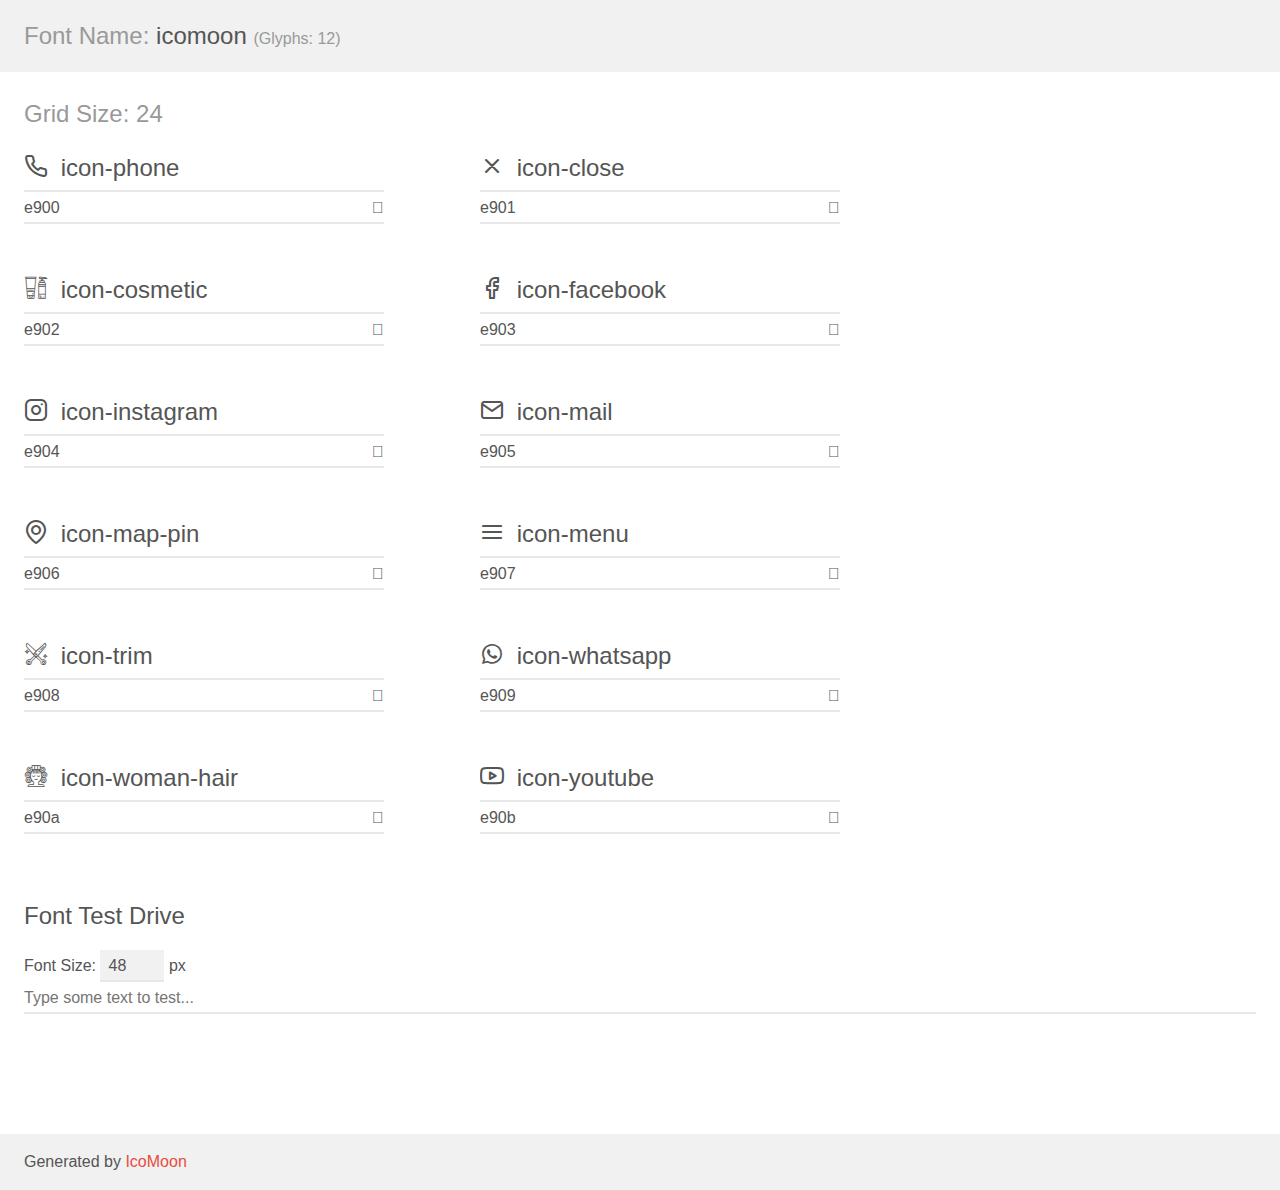
==== assets/fonts/demo.html @ 35360917 "falta terminar" ====
<!doctype html>
<html>
<head>
    <meta charset="utf-8">
    <title>IcoMoon Demo</title>
    <meta name="description" content="An Icon Font Generated By IcoMoon.io">
    <meta name="viewport" content="width=device-width, initial-scale=1">
    <link rel="stylesheet" href="demo-files/demo.css">
    <link rel="stylesheet" href="style.css"></head>
<body>
    <div class="bgc1 clearfix">
        <h1 class="mhmm mvm"><span class="fgc1">Font Name:</span> icomoon <small class="fgc1">(Glyphs:&nbsp;12)</small></h1>
    </div>
    <div class="clearfix mhl ptl">
        <h1 class="mvm mtn fgc1">Grid Size: 24</h1>
        <div class="glyph fs1">
            <div class="clearfix bshadow0 pbs">
                <span class="icon-phone"></span>
                <span class="mls"> icon-phone</span>
            </div>
            <fieldset class="fs0 size1of1 clearfix hidden-false">
                <input type="text" readonly value="e900" class="unit size1of2" />
                <input type="text" maxlength="1" readonly value="&#xe900;" class="unitRight size1of2 talign-right" />
            </fieldset>
            <div class="fs0 bshadow0 clearfix hidden-true">
                <span class="unit pvs fgc1">liga: </span>
                <input type="text" readonly value="" class="liga unitRight" />
            </div>
        </div>
        <div class="glyph fs1">
            <div class="clearfix bshadow0 pbs">
                <span class="icon-close"></span>
                <span class="mls"> icon-close</span>
            </div>
            <fieldset class="fs0 size1of1 clearfix hidden-false">
                <input type="text" readonly value="e901" class="unit size1of2" />
                <input type="text" maxlength="1" readonly value="&#xe901;" class="unitRight size1of2 talign-right" />
            </fieldset>
            <div class="fs0 bshadow0 clearfix hidden-true">
                <span class="unit pvs fgc1">liga: </span>
                <input type="text" readonly value="" class="liga unitRight" />
            </div>
        </div>
        <div class="glyph fs1">
            <div class="clearfix bshadow0 pbs">
                <span class="icon-cosmetic"></span>
                <span class="mls"> icon-cosmetic</span>
            </div>
            <fieldset class="fs0 size1of1 clearfix hidden-false">
                <input type="text" readonly value="e902" class="unit size1of2" />
                <input type="text" maxlength="1" readonly value="&#xe902;" class="unitRight size1of2 talign-right" />
            </fieldset>
            <div class="fs0 bshadow0 clearfix hidden-true">
                <span class="unit pvs fgc1">liga: </span>
                <input type="text" readonly value="" class="liga unitRight" />
            </div>
        </div>
        <div class="glyph fs1">
            <div class="clearfix bshadow0 pbs">
                <span class="icon-facebook"></span>
                <span class="mls"> icon-facebook</span>
            </div>
            <fieldset class="fs0 size1of1 clearfix hidden-false">
                <input type="text" readonly value="e903" class="unit size1of2" />
                <input type="text" maxlength="1" readonly value="&#xe903;" class="unitRight size1of2 talign-right" />
            </fieldset>
            <div class="fs0 bshadow0 clearfix hidden-true">
                <span class="unit pvs fgc1">liga: </span>
                <input type="text" readonly value="" class="liga unitRight" />
            </div>
        </div>
        <div class="glyph fs1">
            <div class="clearfix bshadow0 pbs">
                <span class="icon-instagram"></span>
                <span class="mls"> icon-instagram</span>
            </div>
            <fieldset class="fs0 size1of1 clearfix hidden-false">
                <input type="text" readonly value="e904" class="unit size1of2" />
                <input type="text" maxlength="1" readonly value="&#xe904;" class="unitRight size1of2 talign-right" />
            </fieldset>
            <div class="fs0 bshadow0 clearfix hidden-true">
                <span class="unit pvs fgc1">liga: </span>
                <input type="text" readonly value="" class="liga unitRight" />
            </div>
        </div>
        <div class="glyph fs1">
            <div class="clearfix bshadow0 pbs">
                <span class="icon-mail"></span>
                <span class="mls"> icon-mail</span>
            </div>
            <fieldset class="fs0 size1of1 clearfix hidden-false">
                <input type="text" readonly value="e905" class="unit size1of2" />
                <input type="text" maxlength="1" readonly value="&#xe905;" class="unitRight size1of2 talign-right" />
            </fieldset>
            <div class="fs0 bshadow0 clearfix hidden-true">
                <span class="unit pvs fgc1">liga: </span>
                <input type="text" readonly value="" class="liga unitRight" />
            </div>
        </div>
        <div class="glyph fs1">
            <div class="clearfix bshadow0 pbs">
                <span class="icon-map-pin"></span>
                <span class="mls"> icon-map-pin</span>
            </div>
            <fieldset class="fs0 size1of1 clearfix hidden-false">
                <input type="text" readonly value="e906" class="unit size1of2" />
                <input type="text" maxlength="1" readonly value="&#xe906;" class="unitRight size1of2 talign-right" />
            </fieldset>
            <div class="fs0 bshadow0 clearfix hidden-true">
                <span class="unit pvs fgc1">liga: </span>
                <input type="text" readonly value="" class="liga unitRight" />
            </div>
        </div>
        <div class="glyph fs1">
            <div class="clearfix bshadow0 pbs">
                <span class="icon-menu"></span>
                <span class="mls"> icon-menu</span>
            </div>
            <fieldset class="fs0 size1of1 clearfix hidden-false">
                <input type="text" readonly value="e907" class="unit size1of2" />
                <input type="text" maxlength="1" readonly value="&#xe907;" class="unitRight size1of2 talign-right" />
            </fieldset>
            <div class="fs0 bshadow0 clearfix hidden-true">
                <span class="unit pvs fgc1">liga: </span>
                <input type="text" readonly value="" class="liga unitRight" />
            </div>
        </div>
        <div class="glyph fs1">
            <div class="clearfix bshadow0 pbs">
                <span class="icon-trim"></span>
                <span class="mls"> icon-trim</span>
            </div>
            <fieldset class="fs0 size1of1 clearfix hidden-false">
                <input type="text" readonly value="e908" class="unit size1of2" />
                <input type="text" maxlength="1" readonly value="&#xe908;" class="unitRight size1of2 talign-right" />
            </fieldset>
            <div class="fs0 bshadow0 clearfix hidden-true">
                <span class="unit pvs fgc1">liga: </span>
                <input type="text" readonly value="" class="liga unitRight" />
            </div>
        </div>
        <div class="glyph fs1">
            <div class="clearfix bshadow0 pbs">
                <span class="icon-whatsapp"></span>
                <span class="mls"> icon-whatsapp</span>
            </div>
            <fieldset class="fs0 size1of1 clearfix hidden-false">
                <input type="text" readonly value="e909" class="unit size1of2" />
                <input type="text" maxlength="1" readonly value="&#xe909;" class="unitRight size1of2 talign-right" />
            </fieldset>
            <div class="fs0 bshadow0 clearfix hidden-true">
                <span class="unit pvs fgc1">liga: </span>
                <input type="text" readonly value="" class="liga unitRight" />
            </div>
        </div>
        <div class="glyph fs1">
            <div class="clearfix bshadow0 pbs">
                <span class="icon-woman-hair"></span>
                <span class="mls"> icon-woman-hair</span>
            </div>
            <fieldset class="fs0 size1of1 clearfix hidden-false">
                <input type="text" readonly value="e90a" class="unit size1of2" />
                <input type="text" maxlength="1" readonly value="&#xe90a;" class="unitRight size1of2 talign-right" />
            </fieldset>
            <div class="fs0 bshadow0 clearfix hidden-true">
                <span class="unit pvs fgc1">liga: </span>
                <input type="text" readonly value="" class="liga unitRight" />
            </div>
        </div>
        <div class="glyph fs1">
            <div class="clearfix bshadow0 pbs">
                <span class="icon-youtube"></span>
                <span class="mls"> icon-youtube</span>
            </div>
            <fieldset class="fs0 size1of1 clearfix hidden-false">
                <input type="text" readonly value="e90b" class="unit size1of2" />
                <input type="text" maxlength="1" readonly value="&#xe90b;" class="unitRight size1of2 talign-right" />
            </fieldset>
            <div class="fs0 bshadow0 clearfix hidden-true">
                <span class="unit pvs fgc1">liga: </span>
                <input type="text" readonly value="" class="liga unitRight" />
            </div>
        </div>
    </div>

    <!--[if gt IE 8]><!-->
    <div class="mhl clearfix mbl">
        <h1>Font Test Drive</h1>
        <label>
            Font Size: <input id="fontSize" type="number" class="textbox0 mbm"
            min="8" value="48" />
            px
        </label>
        <input id="testText" type="text" class="phl size1of1 mvl"
        placeholder="Type some text to test..." value=""/>
        <div id="testDrive" class="icon-" style="font-family: icomoon">&nbsp;
        </div>
    </div>
    <!--<![endif]-->
    <div class="bgc1 clearfix">
        <p class="mhl">Generated by <a href="https://icomoon.io/app">IcoMoon</a></p>
    </div>

    <script src="demo-files/demo.js"></script>
</body>
</html>
---- assets/fonts/demo-files/demo.css ----
body {
  padding: 0;
  margin: 0;
  font-family: sans-serif;
  font-size: 1em;
  line-height: 1.5;
  color: #555;
  background: #fff;
}
h1 {
  font-size: 1.5em;
  font-weight: normal;
}
small {
  font-size: .66666667em;
}
a {
  color: #e74c3c;
  text-decoration: none;
}
a:hover, a:focus {
  box-shadow: 0 1px #e74c3c;
}
.bshadow0, input {
  box-shadow: inset 0 -2px #e7e7e7;
}
input:hover {
  box-shadow: inset 0 -2px #ccc;
}
input, fieldset {
  font-family: sans-serif;
  font-size: 1em;
  margin: 0;
  padding: 0;
  border: 0;
}
input {
  color: inherit;
  line-height: 1.5;
  height: 1.5em;
  padding: .25em 0;
}
input:focus {
  outline: none;
  box-shadow: inset 0 -2px #449fdb;
}
.glyph {
  font-size: 16px;
  width: 15em;
  padding-bottom: 1em;
  margin-right: 4em;
  margin-bottom: 1em;
  float: left;
  overflow: hidden;
}
.liga {
  width: 80%;
  width: calc(100% - 2.5em);
}
.talign-right {
  text-align: right;
}
.talign-center {
  text-align: center;
}
.bgc1 {
  background: #f1f1f1;
}
.fgc1 {
  color: #999;
}
.fgc0 {
  color: #000;
}
p {
  margin-top: 1em;
  margin-bottom: 1em;
}
.mvm {
  margin-top: .75em;
  margin-bottom: .75em;
}
.mtn {
  margin-top: 0;
}
.mtl, .mal {
  margin-top: 1.5em;
}
.mbl, .mal {
  margin-bottom: 1.5em;
}
.mal, .mhl {
  margin-left: 1.5em;
  margin-right: 1.5em;
}
.mhmm {
  margin-left: 1em;
  margin-right: 1em;
}
.mls {
  margin-left: .25em;
}
.ptl {
  padding-top: 1.5em;
}
.pbs, .pvs {
  padding-bottom: .25em;
}
.pvs, .pts {
  padding-top: .25em;
}
.unit {
  float: left;
}
.unitRight {
  float: right;
}
.size1of2 {
  width: 50%;
}
.size1of1 {
  width: 100%;
}
.clearfix:before, .clearfix:after {
  content: " ";
  display: table;
}
.clearfix:after {
  clear: both;
}
.hidden-true {
  display: none;
}
.textbox0 {
  width: 3em;
  background: #f1f1f1;
  padding: .25em .5em;
  line-height: 1.5;
  height: 1.5em;
}
#testDrive {
  display: block;
  padding-top: 24px;
  line-height: 1.5;
}
.fs0 {
  font-size: 16px;
}
.fs1 {
  font-size: 24px;
}
---- assets/fonts/style.css ----
@font-face {
  font-family: 'icomoon';
  src:  url('fonts/icomoon.eot?c4ncjl');
  src:  url('fonts/icomoon.eot?c4ncjl#iefix') format('embedded-opentype'),
    url('fonts/icomoon.ttf?c4ncjl') format('truetype'),
    url('fonts/icomoon.woff?c4ncjl') format('woff'),
    url('fonts/icomoon.svg?c4ncjl#icomoon') format('svg');
  font-weight: normal;
  font-style: normal;
  font-display: block;
}

[class^="icon-"], [class*=" icon-"] {
  /* use !important to prevent issues with browser extensions that change fonts */
  font-family: 'icomoon' !important;
  speak: never;
  font-style: normal;
  font-weight: normal;
  font-variant: normal;
  text-transform: none;
  line-height: 1;

  /* Better Font Rendering =========== */
  -webkit-font-smoothing: antialiased;
  -moz-osx-font-smoothing: grayscale;
}

.icon-phone:before {
  content: "\e900";
}
.icon-close:before {
  content: "\e901";
}
.icon-cosmetic:before {
  content: "\e902";
}
.icon-facebook:before {
  content: "\e903";
}
.icon-instagram:before {
  content: "\e904";
}
.icon-mail:before {
  content: "\e905";
}
.icon-map-pin:before {
  content: "\e906";
}
.icon-menu:before {
  content: "\e907";
}
.icon-trim:before {
  content: "\e908";
}
.icon-whatsapp:before {
  content: "\e909";
}
.icon-woman-hair:before {
  content: "\e90a";
}
.icon-youtube:before {
  content: "\e90b";
}
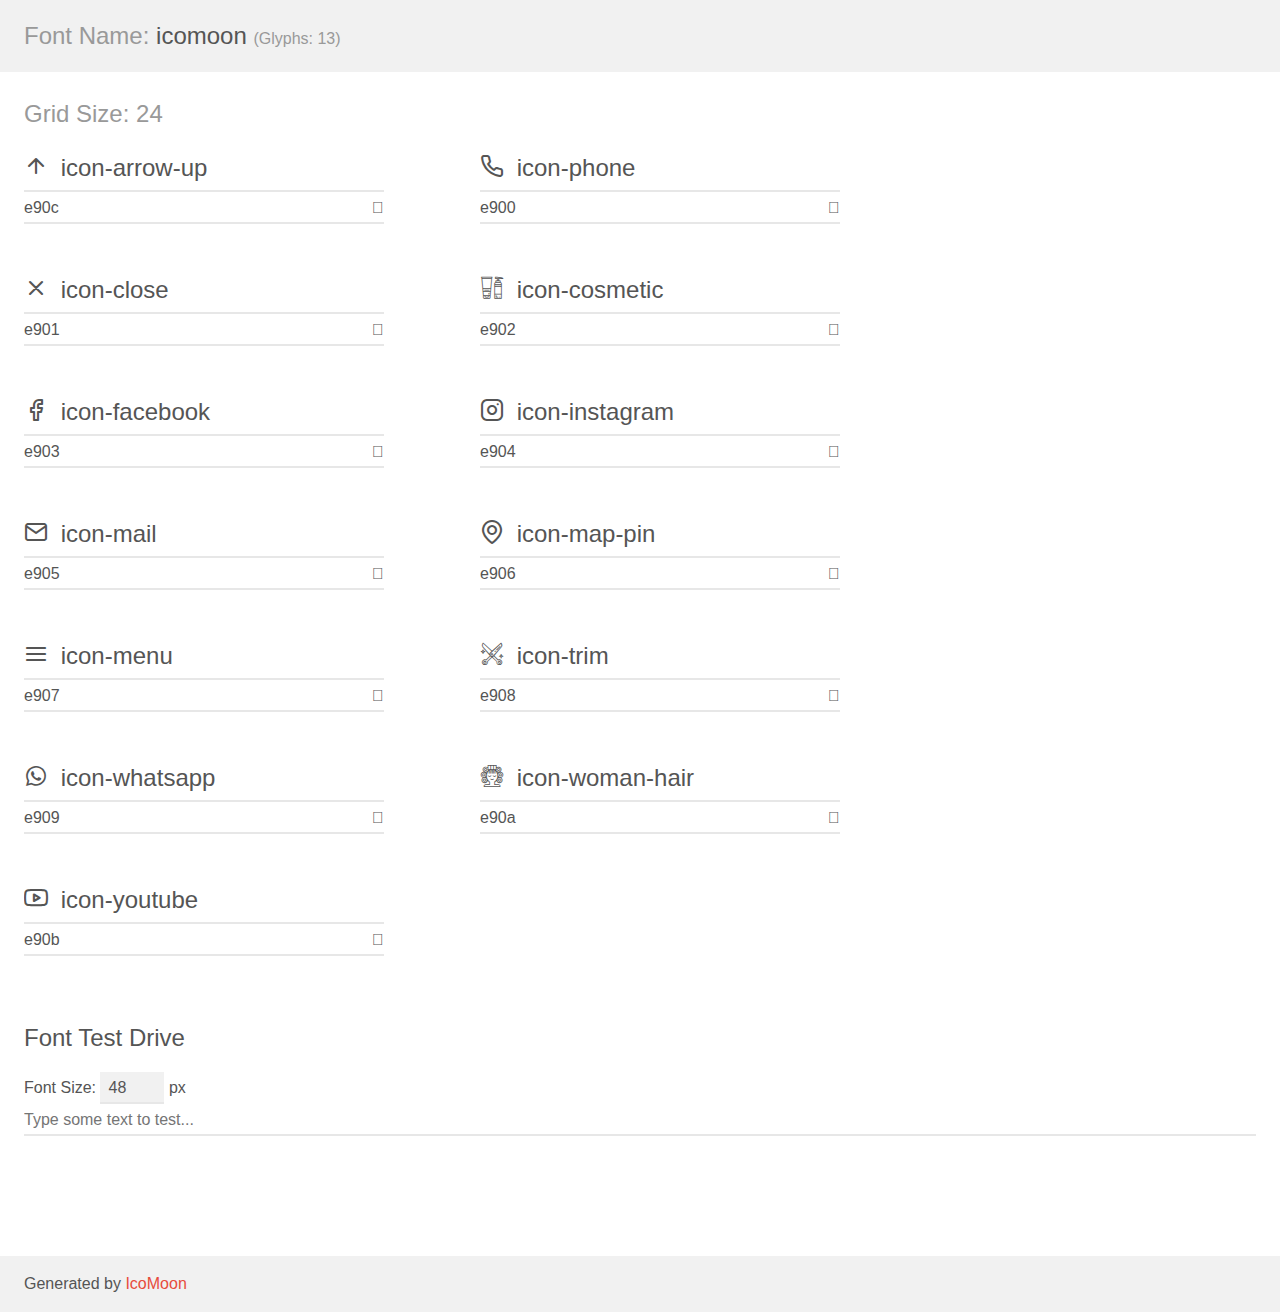
==== commit 6c2db84f: "quase terminando aula 5" ====
--- a/assets/fonts/demo.html
+++ b/assets/fonts/demo.html
@@ -9,10 +9,24 @@
     <link rel="stylesheet" href="style.css"></head>
 <body>
     <div class="bgc1 clearfix">
-        <h1 class="mhmm mvm"><span class="fgc1">Font Name:</span> icomoon <small class="fgc1">(Glyphs:&nbsp;12)</small></h1>
+        <h1 class="mhmm mvm"><span class="fgc1">Font Name:</span> icomoon <small class="fgc1">(Glyphs:&nbsp;13)</small></h1>
     </div>
     <div class="clearfix mhl ptl">
         <h1 class="mvm mtn fgc1">Grid Size: 24</h1>
+        <div class="glyph fs1">
+            <div class="clearfix bshadow0 pbs">
+                <span class="icon-arrow-up"></span>
+                <span class="mls"> icon-arrow-up</span>
+            </div>
+            <fieldset class="fs0 size1of1 clearfix hidden-false">
+                <input type="text" readonly value="e90c" class="unit size1of2" />
+                <input type="text" maxlength="1" readonly value="&#xe90c;" class="unitRight size1of2 talign-right" />
+            </fieldset>
+            <div class="fs0 bshadow0 clearfix hidden-true">
+                <span class="unit pvs fgc1">liga: </span>
+                <input type="text" readonly value="" class="liga unitRight" />
+            </div>
+        </div>
         <div class="glyph fs1">
             <div class="clearfix bshadow0 pbs">
                 <span class="icon-phone"></span>
--- a/assets/fonts/style.css
+++ b/assets/fonts/style.css
@@ -1,10 +1,10 @@
 @font-face {
   font-family: 'icomoon';
-  src:  url('fonts/icomoon.eot?c4ncjl');
-  src:  url('fonts/icomoon.eot?c4ncjl#iefix') format('embedded-opentype'),
-    url('fonts/icomoon.ttf?c4ncjl') format('truetype'),
-    url('fonts/icomoon.woff?c4ncjl') format('woff'),
-    url('fonts/icomoon.svg?c4ncjl#icomoon') format('svg');
+  src:  url('fonts/icomoon.eot?c5ed8g');
+  src:  url('fonts/icomoon.eot?c5ed8g#iefix') format('embedded-opentype'),
+    url('fonts/icomoon.ttf?c5ed8g') format('truetype'),
+    url('fonts/icomoon.woff?c5ed8g') format('woff'),
+    url('fonts/icomoon.svg?c5ed8g#icomoon') format('svg');
   font-weight: normal;
   font-style: normal;
   font-display: block;
@@ -25,6 +25,9 @@
   -moz-osx-font-smoothing: grayscale;
 }
 
+.icon-arrow-up:before {
+  content: "\e90c";
+}
 .icon-phone:before {
   content: "\e900";
 }
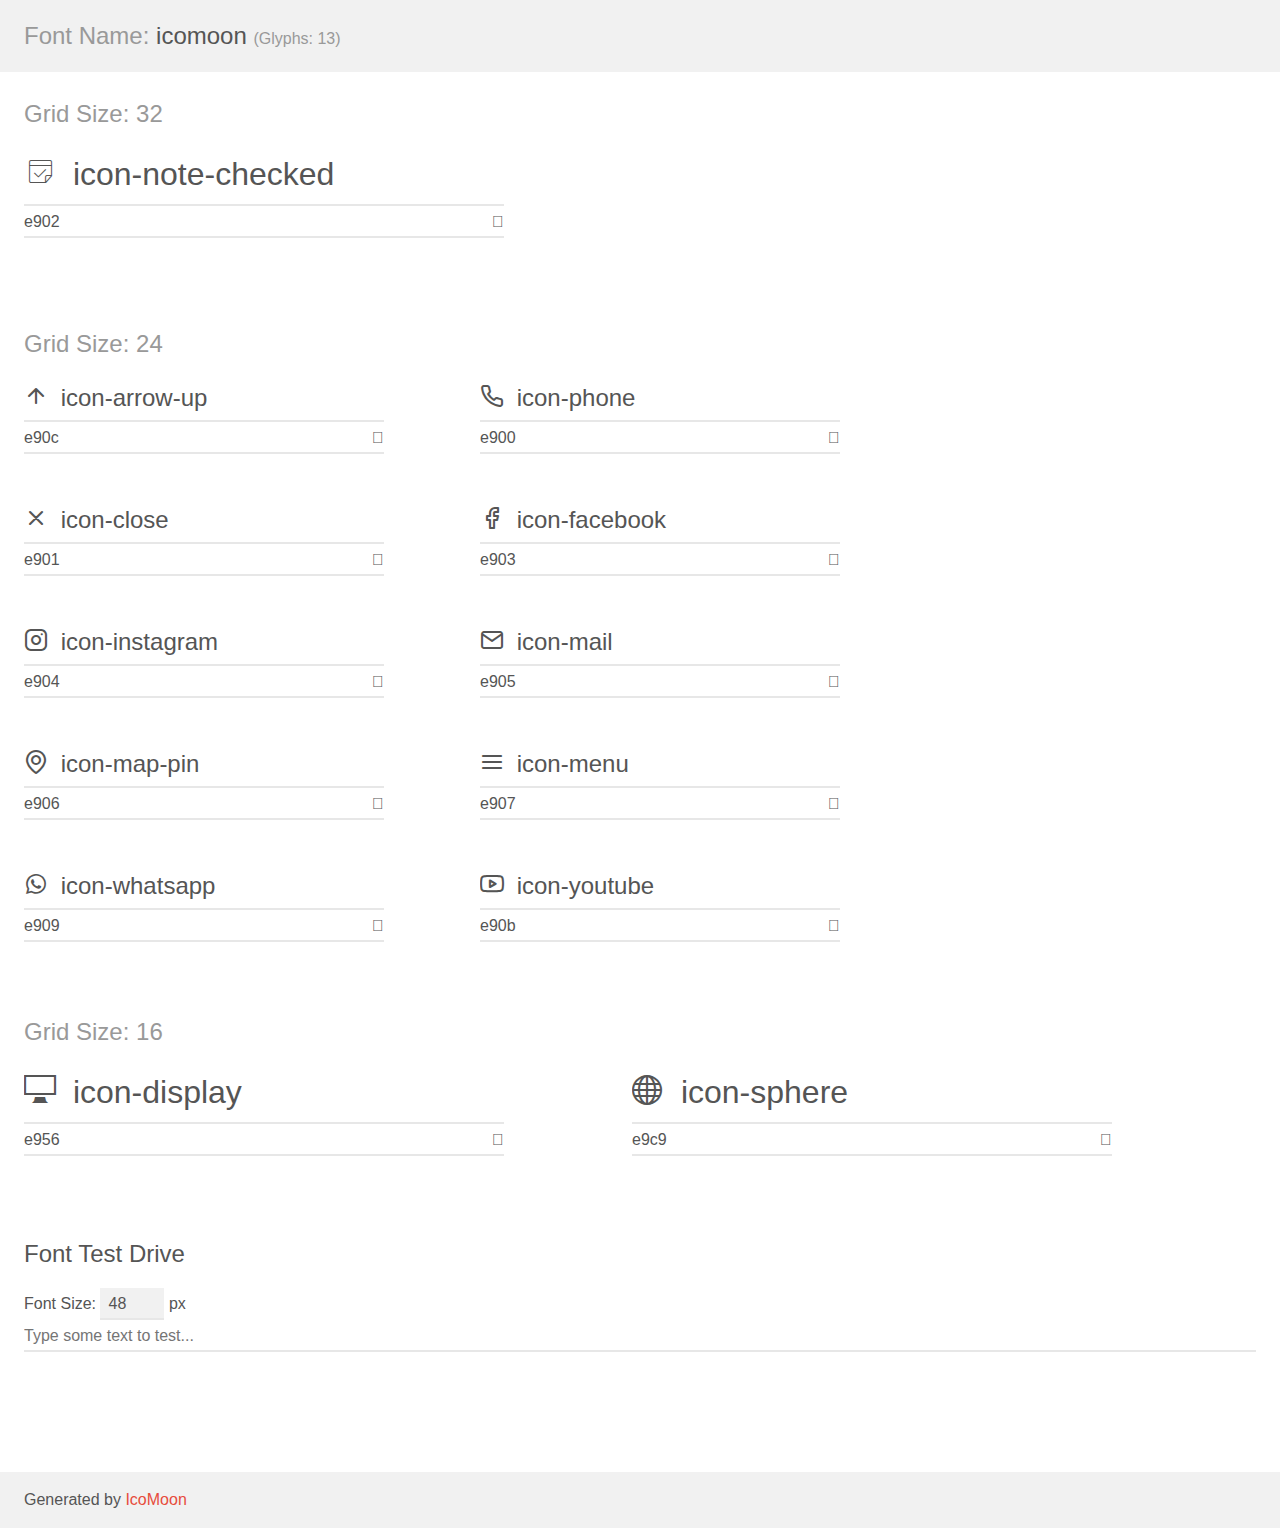
==== commit b0cf95bf: "agora sim" ====
--- a/assets/fonts/demo.html
+++ b/assets/fonts/demo.html
@@ -12,8 +12,25 @@
         <h1 class="mhmm mvm"><span class="fgc1">Font Name:</span> icomoon <small class="fgc1">(Glyphs:&nbsp;13)</small></h1>
     </div>
     <div class="clearfix mhl ptl">
+        <h1 class="mvm mtn fgc1">Grid Size: 32</h1>
+        <div class="glyph fs1">
+            <div class="clearfix bshadow0 pbs">
+                <span class="icon-note-checked"></span>
+                <span class="mls"> icon-note-checked</span>
+            </div>
+            <fieldset class="fs0 size1of1 clearfix hidden-false">
+                <input type="text" readonly value="e902" class="unit size1of2" />
+                <input type="text" maxlength="1" readonly value="&#xe902;" class="unitRight size1of2 talign-right" />
+            </fieldset>
+            <div class="fs0 bshadow0 clearfix hidden-true">
+                <span class="unit pvs fgc1">liga: </span>
+                <input type="text" readonly value="" class="liga unitRight" />
+            </div>
+        </div>
+    </div>
+    <div class="clearfix mhl ptl">
         <h1 class="mvm mtn fgc1">Grid Size: 24</h1>
-        <div class="glyph fs1">
+        <div class="glyph fs2">
             <div class="clearfix bshadow0 pbs">
                 <span class="icon-arrow-up"></span>
                 <span class="mls"> icon-arrow-up</span>
@@ -27,7 +44,7 @@
                 <input type="text" readonly value="" class="liga unitRight" />
             </div>
         </div>
-        <div class="glyph fs1">
+        <div class="glyph fs2">
             <div class="clearfix bshadow0 pbs">
                 <span class="icon-phone"></span>
                 <span class="mls"> icon-phone</span>
@@ -41,7 +58,7 @@
                 <input type="text" readonly value="" class="liga unitRight" />
             </div>
         </div>
-        <div class="glyph fs1">
+        <div class="glyph fs2">
             <div class="clearfix bshadow0 pbs">
                 <span class="icon-close"></span>
                 <span class="mls"> icon-close</span>
@@ -55,21 +72,7 @@
                 <input type="text" readonly value="" class="liga unitRight" />
             </div>
         </div>
-        <div class="glyph fs1">
-            <div class="clearfix bshadow0 pbs">
-                <span class="icon-cosmetic"></span>
-                <span class="mls"> icon-cosmetic</span>
-            </div>
-            <fieldset class="fs0 size1of1 clearfix hidden-false">
-                <input type="text" readonly value="e902" class="unit size1of2" />
-                <input type="text" maxlength="1" readonly value="&#xe902;" class="unitRight size1of2 talign-right" />
-            </fieldset>
-            <div class="fs0 bshadow0 clearfix hidden-true">
-                <span class="unit pvs fgc1">liga: </span>
-                <input type="text" readonly value="" class="liga unitRight" />
-            </div>
-        </div>
-        <div class="glyph fs1">
+        <div class="glyph fs2">
             <div class="clearfix bshadow0 pbs">
                 <span class="icon-facebook"></span>
                 <span class="mls"> icon-facebook</span>
@@ -83,7 +86,7 @@
                 <input type="text" readonly value="" class="liga unitRight" />
             </div>
         </div>
-        <div class="glyph fs1">
+        <div class="glyph fs2">
             <div class="clearfix bshadow0 pbs">
                 <span class="icon-instagram"></span>
                 <span class="mls"> icon-instagram</span>
@@ -97,7 +100,7 @@
                 <input type="text" readonly value="" class="liga unitRight" />
             </div>
         </div>
-        <div class="glyph fs1">
+        <div class="glyph fs2">
             <div class="clearfix bshadow0 pbs">
                 <span class="icon-mail"></span>
                 <span class="mls"> icon-mail</span>
@@ -111,7 +114,7 @@
                 <input type="text" readonly value="" class="liga unitRight" />
             </div>
         </div>
-        <div class="glyph fs1">
+        <div class="glyph fs2">
             <div class="clearfix bshadow0 pbs">
                 <span class="icon-map-pin"></span>
                 <span class="mls"> icon-map-pin</span>
@@ -125,7 +128,7 @@
                 <input type="text" readonly value="" class="liga unitRight" />
             </div>
         </div>
-        <div class="glyph fs1">
+        <div class="glyph fs2">
             <div class="clearfix bshadow0 pbs">
                 <span class="icon-menu"></span>
                 <span class="mls"> icon-menu</span>
@@ -139,21 +142,7 @@
                 <input type="text" readonly value="" class="liga unitRight" />
             </div>
         </div>
-        <div class="glyph fs1">
-            <div class="clearfix bshadow0 pbs">
-                <span class="icon-trim"></span>
-                <span class="mls"> icon-trim</span>
-            </div>
-            <fieldset class="fs0 size1of1 clearfix hidden-false">
-                <input type="text" readonly value="e908" class="unit size1of2" />
-                <input type="text" maxlength="1" readonly value="&#xe908;" class="unitRight size1of2 talign-right" />
-            </fieldset>
-            <div class="fs0 bshadow0 clearfix hidden-true">
-                <span class="unit pvs fgc1">liga: </span>
-                <input type="text" readonly value="" class="liga unitRight" />
-            </div>
-        </div>
-        <div class="glyph fs1">
+        <div class="glyph fs2">
             <div class="clearfix bshadow0 pbs">
                 <span class="icon-whatsapp"></span>
                 <span class="mls"> icon-whatsapp</span>
@@ -167,21 +156,7 @@
                 <input type="text" readonly value="" class="liga unitRight" />
             </div>
         </div>
-        <div class="glyph fs1">
-            <div class="clearfix bshadow0 pbs">
-                <span class="icon-woman-hair"></span>
-                <span class="mls"> icon-woman-hair</span>
-            </div>
-            <fieldset class="fs0 size1of1 clearfix hidden-false">
-                <input type="text" readonly value="e90a" class="unit size1of2" />
-                <input type="text" maxlength="1" readonly value="&#xe90a;" class="unitRight size1of2 talign-right" />
-            </fieldset>
-            <div class="fs0 bshadow0 clearfix hidden-true">
-                <span class="unit pvs fgc1">liga: </span>
-                <input type="text" readonly value="" class="liga unitRight" />
-            </div>
-        </div>
-        <div class="glyph fs1">
+        <div class="glyph fs2">
             <div class="clearfix bshadow0 pbs">
                 <span class="icon-youtube"></span>
                 <span class="mls"> icon-youtube</span>
@@ -193,6 +168,37 @@
             <div class="fs0 bshadow0 clearfix hidden-true">
                 <span class="unit pvs fgc1">liga: </span>
                 <input type="text" readonly value="" class="liga unitRight" />
+            </div>
+        </div>
+    </div>
+    <div class="clearfix mhl ptl">
+        <h1 class="mvm mtn fgc1">Grid Size: 16</h1>
+        <div class="glyph fs3">
+            <div class="clearfix bshadow0 pbs">
+                <span class="icon-display"></span>
+                <span class="mls"> icon-display</span>
+            </div>
+            <fieldset class="fs0 size1of1 clearfix hidden-false">
+                <input type="text" readonly value="e956" class="unit size1of2" />
+                <input type="text" maxlength="1" readonly value="&#xe956;" class="unitRight size1of2 talign-right" />
+            </fieldset>
+            <div class="fs0 bshadow0 clearfix hidden-true">
+                <span class="unit pvs fgc1">liga: </span>
+                <input type="text" readonly value="display, screen" class="liga unitRight" />
+            </div>
+        </div>
+        <div class="glyph fs3">
+            <div class="clearfix bshadow0 pbs">
+                <span class="icon-sphere"></span>
+                <span class="mls"> icon-sphere</span>
+            </div>
+            <fieldset class="fs0 size1of1 clearfix hidden-false">
+                <input type="text" readonly value="e9c9" class="unit size1of2" />
+                <input type="text" maxlength="1" readonly value="&#xe9c9;" class="unitRight size1of2 talign-right" />
+            </fieldset>
+            <div class="fs0 bshadow0 clearfix hidden-true">
+                <span class="unit pvs fgc1">liga: </span>
+                <input type="text" readonly value="sphere, globe" class="liga unitRight" />
             </div>
         </div>
     </div>
--- a/assets/fonts/demo-files/demo.css
+++ b/assets/fonts/demo-files/demo.css
@@ -147,6 +147,12 @@
   font-size: 16px;
 }
 .fs1 {
+  font-size: 32px;
+}
+.fs2 {
   font-size: 24px;
 }
+.fs3 {
+  font-size: 32px;
+}
 
--- a/assets/fonts/style.css
+++ b/assets/fonts/style.css
@@ -1,10 +1,10 @@
 @font-face {
   font-family: 'icomoon';
-  src:  url('fonts/icomoon.eot?c5ed8g');
-  src:  url('fonts/icomoon.eot?c5ed8g#iefix') format('embedded-opentype'),
-    url('fonts/icomoon.ttf?c5ed8g') format('truetype'),
-    url('fonts/icomoon.woff?c5ed8g') format('woff'),
-    url('fonts/icomoon.svg?c5ed8g#icomoon') format('svg');
+  src:  url('fonts/icomoon.eot?ivcchb');
+  src:  url('fonts/icomoon.eot?ivcchb#iefix') format('embedded-opentype'),
+    url('fonts/icomoon.ttf?ivcchb') format('truetype'),
+    url('fonts/icomoon.woff?ivcchb') format('woff'),
+    url('fonts/icomoon.svg?ivcchb#icomoon') format('svg');
   font-weight: normal;
   font-style: normal;
   font-display: block;
@@ -25,6 +25,9 @@
   -moz-osx-font-smoothing: grayscale;
 }
 
+.icon-note-checked:before {
+  content: "\e902";
+}
 .icon-arrow-up:before {
   content: "\e90c";
 }
@@ -33,9 +36,6 @@
 }
 .icon-close:before {
   content: "\e901";
-}
-.icon-cosmetic:before {
-  content: "\e902";
 }
 .icon-facebook:before {
   content: "\e903";
@@ -52,15 +52,15 @@
 .icon-menu:before {
   content: "\e907";
 }
-.icon-trim:before {
-  content: "\e908";
-}
 .icon-whatsapp:before {
   content: "\e909";
-}
-.icon-woman-hair:before {
-  content: "\e90a";
 }
 .icon-youtube:before {
   content: "\e90b";
 }
+.icon-display:before {
+  content: "\e956";
+}
+.icon-sphere:before {
+  content: "\e9c9";
+}
